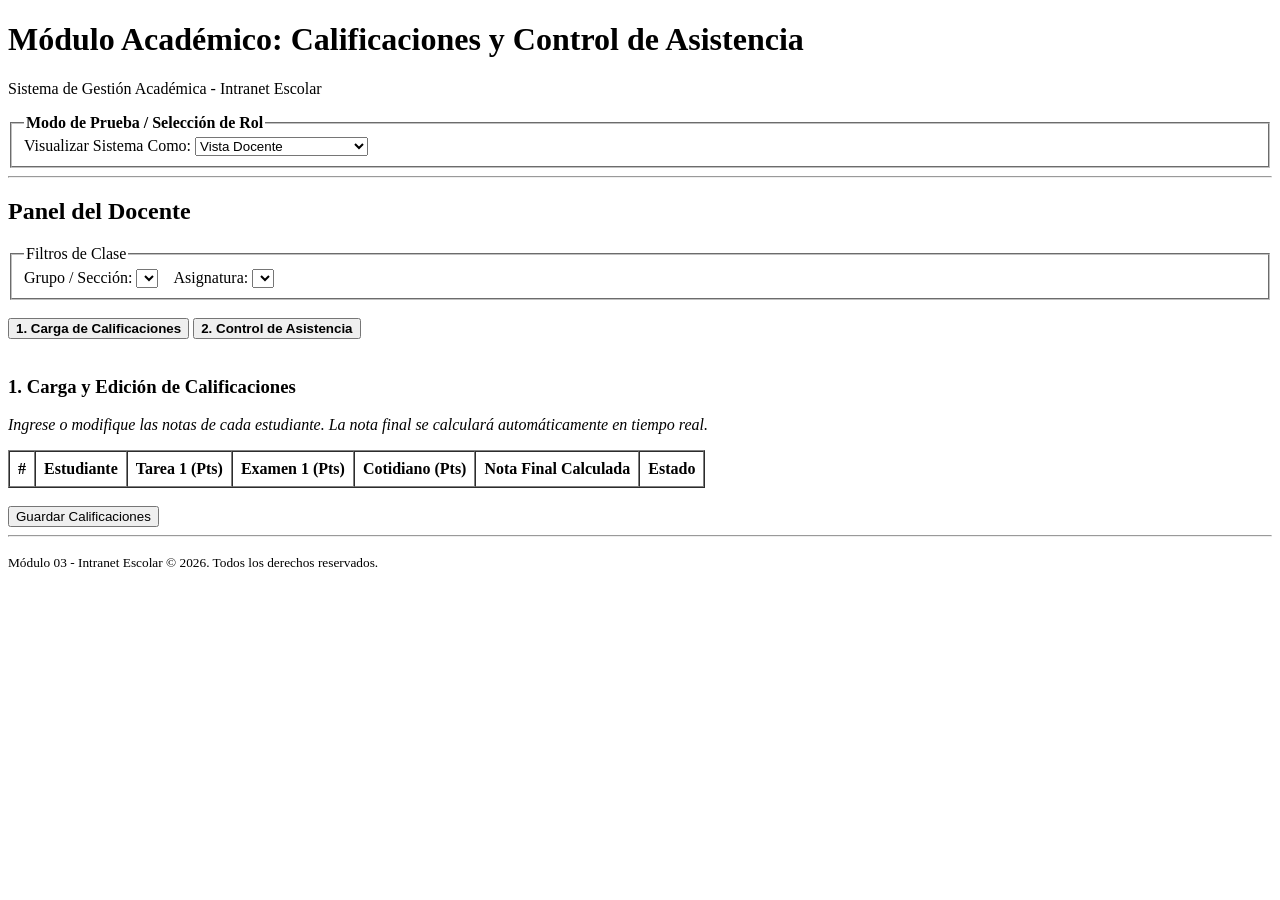
==== pages/academico.html @ c8644653 "feat(comunicados): estructura html y js del modulo 04" ====
<!DOCTYPE html>
<html lang="es">
<head>
  <meta charset="UTF-8">
  <meta name="viewport" content="width=device-width, initial-scale=1.0">
  <title>Módulo 03: Calificaciones y Control de Asistencia - Intranet Escolar</title>
</head>
<body>

  <!-- CABECERA PRINCIPAL Y SELECTOR DE ROL -->
  <header>
    <h1>Módulo Académico: Calificaciones y Control de Asistencia</h1>
    <p>Sistema de Gestión Académica - Intranet Escolar</p>
    
    <!-- Selector de Rol / Modo de Prueba -->
    <fieldset>
      <legend><strong>Modo de Prueba / Selección de Rol</strong></legend>
      <label for="selector-rol">Visualizar Sistema Como:</label>
      <select id="selector-rol">
        <option value="docente" selected>Vista Docente</option>
        <option value="estudiante">Vista Estudiante / Familia</option>
      </select>
    </fieldset>
  </header>

  <hr>

  <main>
    <!-- ========================================== -->
    <!-- 1. VISTA PARA DOCENTES                    -->
    <!-- ========================================== -->
    <section id="vista-docente">
      <h2>Panel del Docente</h2>
      
      <!-- Controles de Selección de Grupo y Asignatura -->
      <fieldset>
        <legend>Filtros de Clase</legend>
        <label for="select-grupo">Grupo / Sección:</label>
        <select id="select-grupo">
          <!-- Opciones cargadas dinámicamente con JS -->
        </select>

        &nbsp;&nbsp;

        <label for="select-asignatura">Asignatura:</label>
        <select id="select-asignatura">
          <!-- Opciones cargadas dinámicamente con JS -->
        </select>
      </fieldset>

      <br>

      <!-- Navegación por Pestañas Docente -->
      <nav>
        <button id="btn-tab-calificaciones" type="button"><strong>1. Carga de Calificaciones</strong></button>
        <button id="btn-tab-asistencia" type="button"><strong>2. Control de Asistencia</strong></button>
      </nav>

      <br>

      <!-- Pestaña 1: Carga de Calificaciones -->
      <article id="sec-calificaciones">
        <h3>1. Carga y Edición de Calificaciones</h3>
        <p><em>Ingrese o modifique las notas de cada estudiante. La nota final se calculará automáticamente en tiempo real.</em></p>
        
        <table border="1" cellpadding="8" cellspacing="0" id="tabla-calificaciones">
          <thead>
            <tr>
              <th>#</th>
              <th>Estudiante</th>
              <th>Tarea 1 (Pts)</th>
              <th>Examen 1 (Pts)</th>
              <th>Cotidiano (Pts)</th>
              <th>Nota Final Calculada</th>
              <th>Estado</th>
            </tr>
          </thead>
          <tbody id="tbody-calificaciones">
            <!-- Filas generadas dinámicamente por academico.js -->
          </tbody>
        </table>

        <br>

        <button id="btn-guardar-calificaciones" type="button">Guardar Calificaciones</button>
        <span id="msg-calificaciones" style="margin-left: 10px;"></span>
      </article>

      <!-- Pestaña 2: Control de Asistencia -->
      <article id="sec-asistencia" style="display: none;">
        <h3>2. Control de Asistencia Diaria</h3>
        
        <label for="input-fecha-asistencia"><strong>Fecha de Registro:</strong></label>
        <input type="date" id="input-fecha-asistencia">

        <br><br>

        <table border="1" cellpadding="8" cellspacing="0" id="tabla-asistencia">
          <thead>
            <tr>
              <th>#</th>
              <th>Estudiante</th>
              <th>Estado de Asistencia</th>
            </tr>
          </thead>
          <tbody id="tbody-asistencia">
            <!-- Filas generadas dinámicamente por academico.js -->
          </tbody>
        </table>

        <br>

        <button id="btn-guardar-asistencia" type="button">Guardar Asistencia</button>
        <span id="msg-asistencia" style="margin-left: 10px;"></span>
      </article>
    </section>

    <!-- ========================================== -->
    <!-- 2. VISTA PARA ESTUDIANTES / FAMILIAS      -->
    <!-- ========================================== -->
    <section id="vista-estudiante" style="display: none;">
      <h2>Panel del Estudiante / Familia (Solo Lectura)</h2>

      <!-- Selector de Periodo Lectivo -->
      <fieldset>
        <legend>Filtro de Periodo</legend>
        <label for="select-periodo-estudiante">Periodo Lectivo:</label>
        <select id="select-periodo-estudiante">
          <option value="T1" selected>1° Trimestre</option>
          <option value="T2">2° Trimestre</option>
        </select>
      </fieldset>

      <br>

      <!-- Resumen General del Estudiante -->
      <section id="resumen-estudiante">
        <h3>Resumen Académico General</h3>
        <p><strong>Estudiante:</strong> <span id="estudiante-nombre-display">María Rodríguez</span></p>
        
        <table border="1" cellpadding="8" cellspacing="0">
          <tr>
            <td><strong>Promedio General:</strong></td>
            <td><strong id="promedio-general-val">0.00</strong></td>
          </tr>
          <tr>
            <td><strong>Total de Días Lectivos:</strong></td>
            <td id="dias-lectivos-val">0</td>
          </tr>
          <tr>
            <td><strong>Total Ausencias:</strong></td>
            <td id="total-ausencias-val">0</td>
          </tr>
          <tr>
            <td><strong>Ausencias Injustificadas:</strong></td>
            <td id="ausencias-injustificadas-val">0</td>
          </tr>
        </table>
      </section>

      <br>

      <!-- Tabla de Boletín de Notas -->
      <article>
        <h3>Boletín de Notas</h3>
        <table border="1" cellpadding="8" cellspacing="0" id="tabla-boletin">
          <thead>
            <tr>
              <th>Asignatura</th>
              <th>Tarea 1</th>
              <th>Examen 1</th>
              <th>Cotidiano</th>
              <th>Promedio Final</th>
              <th>Estado</th>
            </tr>
          </thead>
          <tbody id="tbody-boletin">
            <!-- Filas generadas dinámicamente por academico.js -->
          </tbody>
        </table>
      </article>

      <br>

      <!-- Resumen de Asistencia -->
      <article>
        <h3>Detalle de Asistencia</h3>
        <p id="asistencia-detalle-resumen">Cargando datos de asistencia...</p>
      </article>
    </section>

  </main>

  <hr>

  <footer>
    <p><small>Módulo 03 - Intranet Escolar &copy; 2026. Todos los derechos reservados.</small></p>
  </footer>

  <!-- Lógica en JS Vanilla -->
  <script src="academico.js"></script>
</body>
</html>
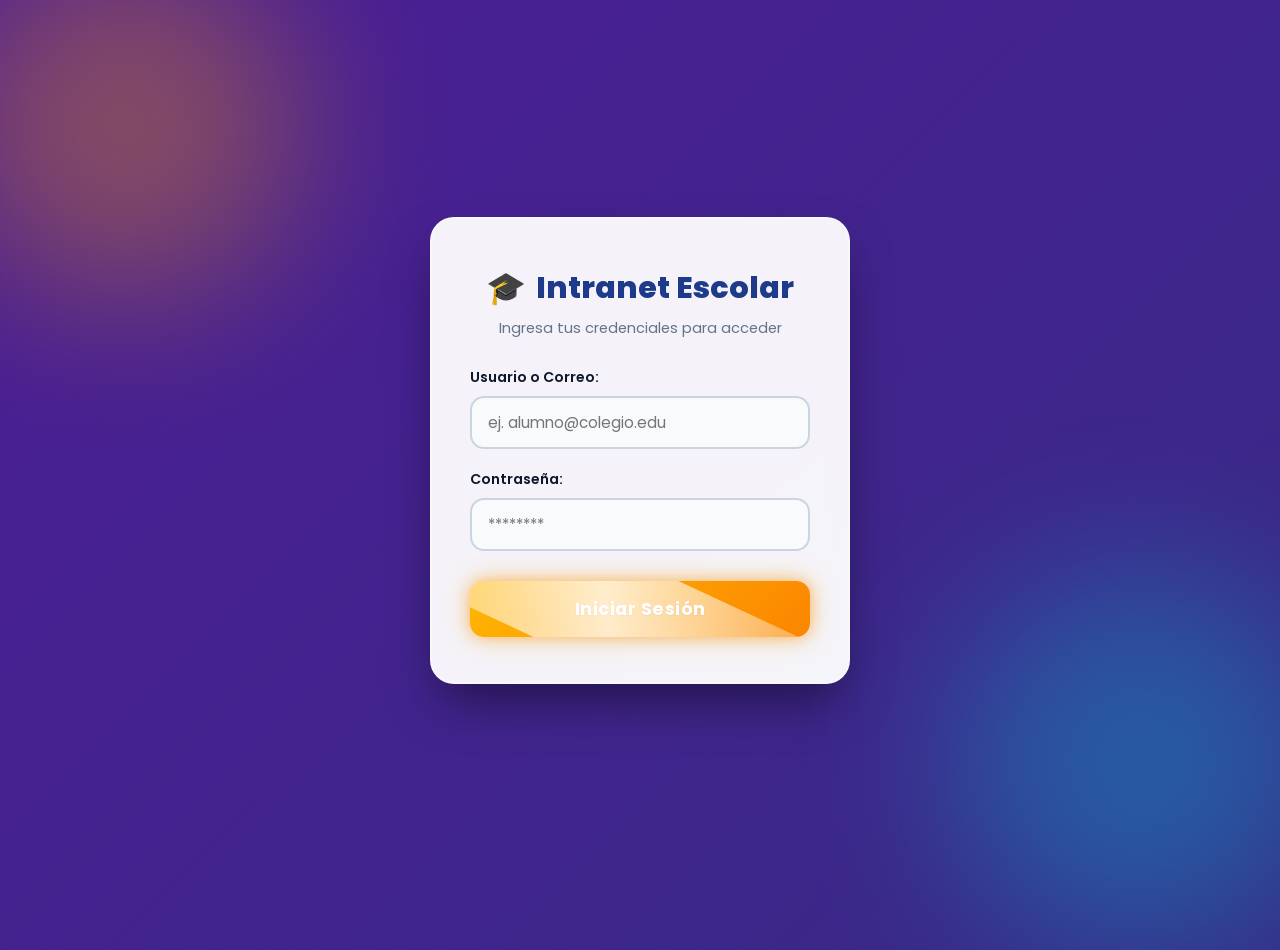
==== commit 2b287b11: "parte final del trabajo. Hanxel, Oscar y Wayner" ====
--- a/pages/academico.html
+++ b/pages/academico.html
@@ -4,8 +4,9 @@
   <meta charset="UTF-8">
   <meta name="viewport" content="width=device-width, initial-scale=1.0">
   <title>Módulo 03: Calificaciones y Control de Asistencia - Intranet Escolar</title>
+  <link rel="stylesheet" href="../src/css/app.css">
 </head>
-<body>
+<body class="academico-page">
 
   <!-- CABECERA PRINCIPAL Y SELECTOR DE ROL -->
   <header>
@@ -21,6 +22,10 @@
         <option value="estudiante">Vista Estudiante / Familia</option>
       </select>
     </fieldset>
+    <div class="panel-actions">
+      <a id="link-clases" class="panel-link" href="clases.html">Clases</a>
+      <button id="btn-cerrar-sesion" class="logout-button" type="button">Cerrar sesión</button>
+    </div>
   </header>
 
   <hr>
@@ -198,6 +203,16 @@
   </footer>
 
   <!-- Lógica en JS Vanilla -->
-  <script src="academico.js"></script>
+  <dialog id="dialogo-cerrar-sesion" class="logout-dialog">
+    <form method="dialog">
+      <h2>¿Cerrar sesión?</h2>
+      <p>¿Estás seguro de que deseas cerrar sesión?</p>
+      <div class="dialog-actions">
+        <button value="cancelar" class="dialog-cancel" type="submit">Cancelar</button>
+        <button value="confirmar" class="dialog-confirm" type="submit">Sí, cerrar sesión</button>
+      </div>
+    </form>
+  </dialog>
+  <script src="../src/js/academico.js"></script>
 </body>
 </html>
--- a/src/css/app.css
+++ b/src/css/app.css
@@ -0,0 +1,108 @@
+:root {
+  --primary: #2563eb;
+  --primary-dark: #1d4ed8;
+  --bg: #f4f7fb;
+  --surface: #fff;
+  --text: #172033;
+  --muted: #64748b;
+  --border: #e2e8f0;
+  --success: #16a34a;
+  --warning: #d97706;
+  --danger: #dc2626;
+  --radius: 16px;
+  --shadow: 0 10px 28px rgba(15, 23, 42, .08);
+}
+
+* { box-sizing: border-box; }
+body { margin: 0; min-height: 100vh; background: var(--bg); color: var(--text); font-family: Inter, "Segoe UI", Arial, sans-serif; line-height: 1.5; }
+a { color: inherit; text-decoration: none; }
+button, input, select, textarea { font: inherit; }
+button { cursor: pointer; }
+
+.app-shell { max-width: 1280px; margin: auto; padding: 28px; }
+.page-header { display: flex; align-items: flex-start; justify-content: space-between; gap: 18px; margin-bottom: 24px; }
+.page-header h1 { margin: 0 0 5px; font-size: clamp(1.6rem, 3vw, 2.1rem); }
+.page-header p, .course-card p, .notice p { margin: 0; color: var(--muted); }
+.back-link, .button { display: inline-flex; align-items: center; justify-content: center; border: 0; border-radius: 10px; padding: 10px 15px; background: var(--primary); color: #fff; font-weight: 700; transition: .2s ease; }
+.back-link:hover, .button:hover { background: var(--primary-dark); transform: translateY(-1px); }
+
+.card { padding: 22px; background: var(--surface); border: 1px solid var(--border); border-radius: var(--radius); box-shadow: var(--shadow); }
+.grid { display: grid; grid-template-columns: repeat(auto-fit, minmax(230px, 1fr)); gap: 16px; }
+.stats { display: grid; grid-template-columns: repeat(4, minmax(0, 1fr)); gap: 16px; margin-bottom: 20px; }
+.stat { padding: 18px; background: var(--surface); border: 1px solid var(--border); border-radius: var(--radius); box-shadow: var(--shadow); }
+.stat small { color: var(--muted); }
+.stat strong { display: block; margin-top: 4px; font-size: 1.8rem; }
+.success { color: var(--success); } .warning { color: var(--warning); } .danger { color: var(--danger); }
+
+.data-table { width: 100%; overflow: hidden; border-collapse: collapse; background: var(--surface); border-radius: 12px; }
+.data-table th, .data-table td { padding: 12px 14px; text-align: left; border-bottom: 1px solid var(--border); }
+.data-table th { color: var(--muted); background: #f8fafc; font-size: .78rem; text-transform: uppercase; letter-spacing: .04em; }
+.badge { display: inline-block; padding: 4px 9px; border-radius: 999px; font-size: .78rem; font-weight: 700; }
+.badge.pasando, .badge.exito { color: #166534; background: #dcfce7; }
+.badge.aplazado, .badge.info { color: #92400e; background: #fef3c7; }
+.badge.reprobado, .badge.urgente { color: #991b1b; background: #fee2e2; }
+.course-card h2, .notice h2 { margin: 0 0 6px; font-size: 1.08rem; }
+.course-card footer { margin-top: 16px; color: var(--muted); font-size: .85rem; }
+.notice { border-left: 4px solid var(--primary); }
+.notice.urgente { border-left-color: var(--danger); } .notice.exito { border-left-color: var(--success); }
+.calendar-list { display: grid; gap: 12px; }
+.event { display: flex; align-items: center; gap: 16px; }
+.event-date { min-width: 74px; padding: 9px; color: var(--primary); background: #eff6ff; border-radius: 10px; font-weight: 800; text-align: center; }
+.event h2 { margin: 0; font-size: 1rem; }
+.event p { margin: 2px 0 0; color: var(--muted); font-size: .9rem; }
+
+body:not(.admin-page) > header, body:not(.admin-page) > main, body:not(.admin-page) > footer { max-width: 1180px; margin-right: auto; margin-left: auto; }
+body:not(.admin-page) > header { padding: 28px 28px 16px; }
+body:not(.admin-page) > header h1 { margin: 0; font-size: clamp(1.55rem, 3vw, 2.1rem); }
+body:not(.admin-page) > header p { color: var(--muted); }
+body:not(.admin-page) > main { padding: 0 28px 30px; }
+body:not(.admin-page) > main > section, body:not(.admin-page) article, body:not(.admin-page) aside { padding: 22px; margin-bottom: 18px; background: var(--surface); border: 1px solid var(--border); border-radius: var(--radius); box-shadow: var(--shadow); }
+body:not(.admin-page) fieldset { padding: 15px; margin: 15px 0; border: 1px solid var(--border); border-radius: 10px; }
+body:not(.admin-page) legend { color: var(--muted); font-weight: 700; }
+body:not(.admin-page) input, body:not(.admin-page) select, body:not(.admin-page) textarea { max-width: 100%; padding: 8px 10px; border: 1px solid #cbd5e1; border-radius: 8px; }
+body:not(.admin-page) button { padding: 9px 13px; color: #fff; background: var(--primary); border: 0; border-radius: 8px; font-weight: 700; }
+body:not(.admin-page) nav button + button { margin-left: 8px; }
+body:not(.admin-page) table { width: 100%; border-collapse: collapse; }
+body:not(.admin-page) th, body:not(.admin-page) td { padding: 10px; text-align: left; border: 1px solid var(--border); }
+body:not(.admin-page) th { background: #f8fafc; }
+body:not(.admin-page) footer { padding: 0 28px 28px; color: var(--muted); }
+
+.academico-page { background: radial-gradient(circle at top right, #ddd6fe 0, transparent 30%), linear-gradient(135deg, #eef2ff, #fdf2f8 55%, #fffbeb); }
+.academico-page > header { position: relative; }
+.academico-page > header h1 { color: #4c1d95; }
+.panel-actions { display: flex; gap: 10px; margin-top: 16px; }
+.panel-link, .logout-button { display: inline-flex; align-items: center; padding: 9px 13px; border: 0; border-radius: 10px; font-weight: 800; text-decoration: none; }
+.panel-link { color: #fff; background: linear-gradient(135deg, #6d28d9, #2563eb); }
+.logout-button { color: #991b1b !important; background: #fee2e2 !important; }
+.academico-page #vista-docente > h2, .academico-page #vista-estudiante > h2 { color: #5b21b6; }
+.academico-page table th { color: #fff; background: linear-gradient(90deg, #6d28d9, #2563eb); }
+.academico-page #resumen-estudiante { background: linear-gradient(135deg, #faf5ff, #eff6ff); }
+.academico-page button:hover { filter: brightness(1.08); transform: translateY(-1px); }
+.logout-dialog { max-width: 410px; padding: 0; border: 0; border-radius: 18px; box-shadow: 0 25px 70px rgba(30, 27, 75, .3); }
+.logout-dialog::backdrop { background: rgba(30, 27, 75, .48); backdrop-filter: blur(4px); }
+.logout-dialog form { padding: 26px; }
+.logout-dialog h2 { margin: 0; color: #4c1d95; }
+.logout-dialog p { color: #64748b; }
+.dialog-actions { display: flex; justify-content: flex-end; gap: 10px; margin-top: 22px; }
+.dialog-cancel { color: #3730a3 !important; background: #e0e7ff !important; }
+.dialog-confirm { background: #dc2626 !important; }
+
+.classes-grid { display: grid; grid-template-columns: repeat(auto-fit, minmax(235px, 1fr)); gap: 16px; }
+.class-card { padding: 20px; background: linear-gradient(145deg, #fff, #f5f3ff); border: 1px solid #ddd6fe; border-radius: 18px; box-shadow: 0 12px 28px rgba(91, 33, 182, .09); }
+.class-card:hover { transform: translateY(-3px); transition: .2s ease; }
+.class-card h2 { margin: 10px 0 5px; color: #4c1d95; }
+.class-card p { min-height: 46px; color: #64748b; }
+.class-level { padding: 4px 9px; color: #92400e; background: #fef3c7; border-radius: 999px; font-size: .8rem; font-weight: 800; }
+
+@media (max-width: 760px) {
+  .app-shell { padding: 18px; }
+  .page-header { flex-direction: column; }
+  .stats { grid-template-columns: repeat(2, 1fr); }
+  .data-table { display: block; overflow-x: auto; white-space: nowrap; }
+  body:not(.admin-page) > header, body:not(.admin-page) > main, body:not(.admin-page) > footer { padding-right: 16px; padding-left: 16px; }
+}
+
+@media (max-width: 560px) {
+  .panel-actions, .dialog-actions { flex-direction: column; align-items: stretch; }
+  .classes-grid { grid-template-columns: 1fr; }
+}
